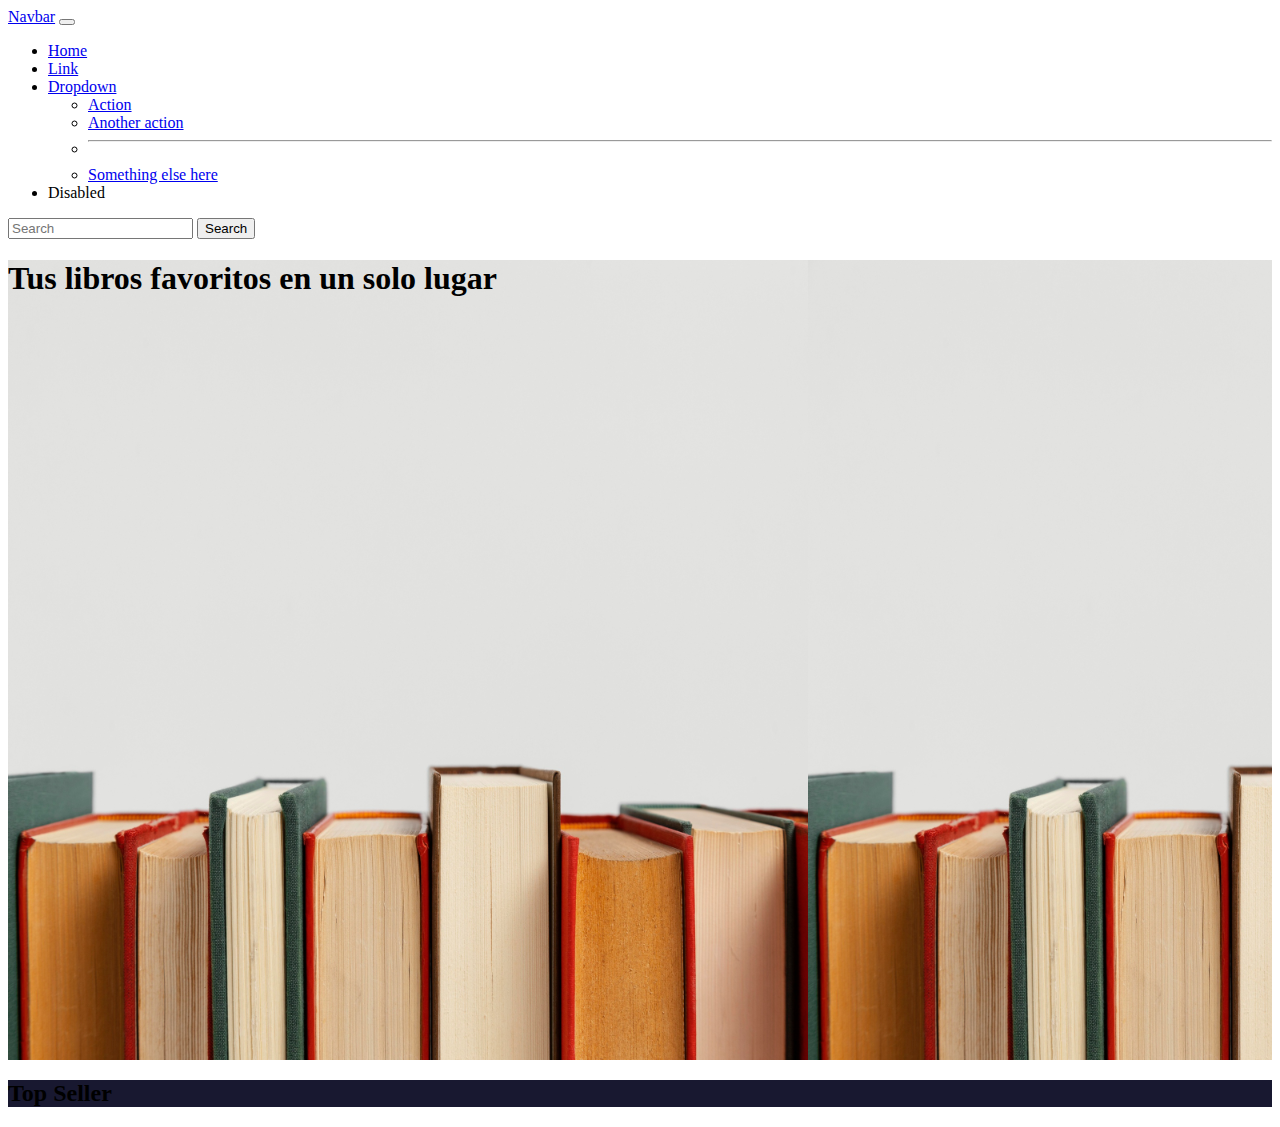
==== index.html @ 66e06c29 "agregando elementos" ====
<!DOCTYPE html>
<html lang="en">
<head>
    <meta charset="UTF-8">
    <meta http-equiv="X-UA-Compatible" content="IE=edge">
    <meta name="viewport" content="width=device-width, initial-scale=1.0">
    <link href="https://cdn.jsdelivr.net/npm/bootstrap@5.3.0-alpha3/dist/css/bootstrap.min.css" rel="stylesheet" integrity="sha384-KK94CHFLLe+nY2dmCWGMq91rCGa5gtU4mk92HdvYe+M/SXH301p5ILy+dN9+nJOZ" crossorigin="anonymous">
    <link rel="stylesheet" href="./css/styles.css">
    <title>Document</title>
</head>
<body>
    <nav class="navbar navbar-expand-lg bg-body-tertiary">
        <div class="container-fluid">
          <a class="navbar-brand" href="#">Navbar</a>
          <button class="navbar-toggler" type="button" data-bs-toggle="collapse" data-bs-target="#navbarSupportedContent" aria-controls="navbarSupportedContent" aria-expanded="false" aria-label="Toggle navigation">
            <span class="navbar-toggler-icon"></span>
          </button>
          <div class="collapse navbar-collapse" id="navbarSupportedContent">
            <ul class="navbar-nav me-auto mb-2 mb-lg-0">
              <li class="nav-item">
                <a class="nav-link active" aria-current="page" href="#">Home</a>
              </li>
              <li class="nav-item">
                <a class="nav-link" href="#">Link</a>
              </li>
              <li class="nav-item dropdown">
                <a class="nav-link dropdown-toggle" href="#" role="button" data-bs-toggle="dropdown" aria-expanded="false">
                  Dropdown
                </a>
                <ul class="dropdown-menu">
                  <li><a class="dropdown-item" href="#">Action</a></li>
                  <li><a class="dropdown-item" href="#">Another action</a></li>
                  <li><hr class="dropdown-divider"></li>
                  <li><a class="dropdown-item" href="#">Something else here</a></li>
                </ul>
              </li>
              <li class="nav-item">
                <a class="nav-link disabled">Disabled</a>
              </li>
            </ul>
            <form class="d-flex" role="search">
              <input class="form-control me-2" type="search" placeholder="Search" aria-label="Search">
              <button class="btn btn-outline-success" type="submit">Search</button>
            </form>
          </div>
        </div>
      </nav>
      <main class="principal">
        <h1>Tus libros favoritos en un solo lugar</h1>

      </main>
      <div class="top-seller">
        <h2> Top Seller</h2>
      </div>
    
    <script src="https://cdn.jsdelivr.net/npm/bootstrap@5.3.0-alpha3/dist/js/bootstrap.bundle.min.js" integrity="sha384-ENjdO4Dr2bkBIFxQpeoTz1HIcje39Wm4jDKdf19U8gI4ddQ3GYNS7NTKfAdVQSZe" crossorigin="anonymous"></script>
    <script src="./js/nuevo.js"></script>
</body>
</html>
---- css/styles.css ----
.principal{background-image: url(../img/old-books-arrangement-with-copy-space.jpg);
background-size: contain;
height: 50rem;}

.top-seller{background-color: rgb(24, 24, 48);
}

.contacto-pag{
    background-image: url(../img/creative-composition-with-different-books.jpg);
    height: 100vh;
    background-size: cover;
    
}



.fondo_apertura{
    margin-top: 8rem;
    display:flex;
    justify-content: center;
    align-self: center;
}

.fondo_inicio_sesion{
    margin-top: 8rem;
}
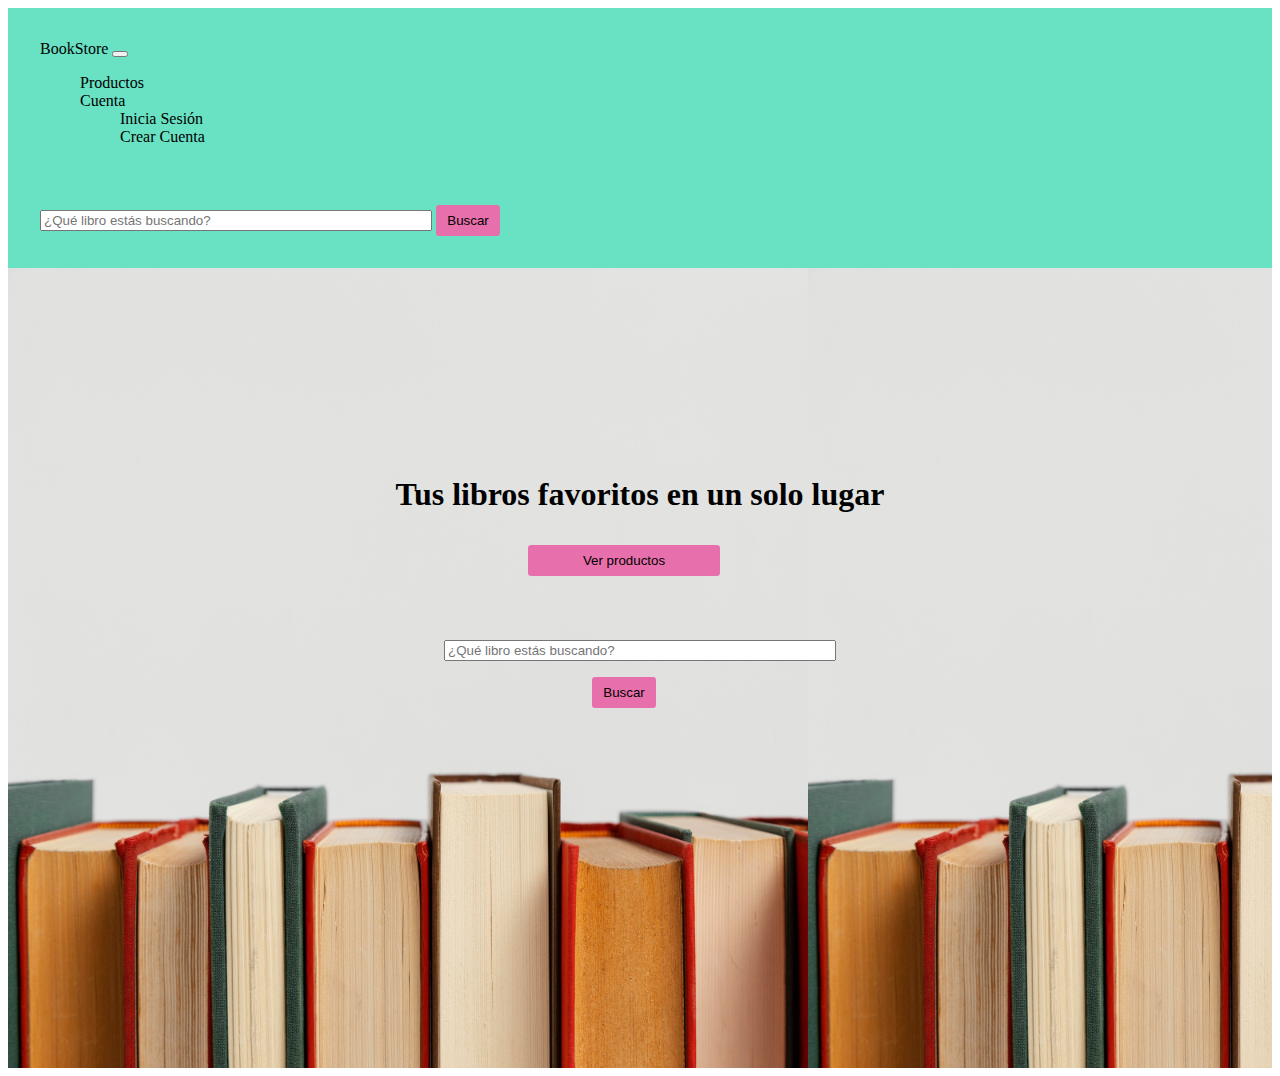
==== commit 72a779ca: "agregando mejoras js" ====
--- a/index.html
+++ b/index.html
@@ -9,51 +9,57 @@
     <title>Document</title>
 </head>
 <body>
-    <nav class="navbar navbar-expand-lg bg-body-tertiary">
-        <div class="container-fluid">
-          <a class="navbar-brand" href="#">Navbar</a>
-          <button class="navbar-toggler" type="button" data-bs-toggle="collapse" data-bs-target="#navbarSupportedContent" aria-controls="navbarSupportedContent" aria-expanded="false" aria-label="Toggle navigation">
-            <span class="navbar-toggler-icon"></span>
-          </button>
-          <div class="collapse navbar-collapse" id="navbarSupportedContent">
-            <ul class="navbar-nav me-auto mb-2 mb-lg-0">
-              <li class="nav-item">
-                <a class="nav-link active" aria-current="page" href="#">Home</a>
-              </li>
-              <li class="nav-item">
-                <a class="nav-link" href="#">Link</a>
-              </li>
-              <li class="nav-item dropdown">
-                <a class="nav-link dropdown-toggle" href="#" role="button" data-bs-toggle="dropdown" aria-expanded="false">
-                  Dropdown
-                </a>
-                <ul class="dropdown-menu">
-                  <li><a class="dropdown-item" href="#">Action</a></li>
-                  <li><a class="dropdown-item" href="#">Another action</a></li>
-                  <li><hr class="dropdown-divider"></li>
-                  <li><a class="dropdown-item" href="#">Something else here</a></li>
-                </ul>
-              </li>
-              <li class="nav-item">
-                <a class="nav-link disabled">Disabled</a>
-              </li>
+  <nav class="navbar navbar-expand-lg ">
+    <div class="container-fluid">
+      <a class="navbar-brand" href="../index.html">BookStore</a>
+      <button class="navbar-toggler" type="button" data-bs-toggle="collapse" data-bs-target="#navbarSupportedContent" aria-controls="navbarSupportedContent" aria-expanded="false" aria-label="Toggle navigation">
+        <span class="navbar-toggler-icon"></span>
+      </button>
+      <div class="collapse navbar-collapse" id="navbarSupportedContent">
+        <ul class="navbar-nav me-auto mb-2 mb-lg-0">
+          <li class="nav-item">
+            <a class="nav-link active" aria-current="page" href="#">Productos</a>
+          </li>
+          <li class="nav-item">
+            <a class="nav-link" href="#"></a>
+          </li>
+          <li class="nav-item dropdown">
+            <a class="nav-link dropdown-toggle" href="#" role="button" data-bs-toggle="dropdown" aria-expanded="false">
+              Cuenta
+            </a>
+            <ul class="dropdown-menu">
+              <li><a class="dropdown-item" href="#">Inicia Sesión</a></li>
+              <li><a class="dropdown-item" href="#">Crear Cuenta</a></li>
             </ul>
-            <form class="d-flex" role="search">
-              <input class="form-control me-2" type="search" placeholder="Search" aria-label="Search">
-              <button class="btn btn-outline-success" type="submit">Search</button>
-            </form>
-          </div>
-        </div>
-      </nav>
-      <main class="principal">
-        <h1>Tus libros favoritos en un solo lugar</h1>
+          </li>
+          <li class="nav-item">
+            <a class="nav-link disabled">Disabled</a>
+          </li>
+        </ul>
+        <form class="d-flex" role="search">
+          <input class="form-control me-2" type="text" id="search-item"placeholder="¿Qué libro estás buscando?" aria-label="Search">
+          <button class="btn buscar btn-outline-success" type="submit">Buscar</button>
+        </form>
+      </div>
+    </div>
+  </nav>
+  <main class="principal">
+    <h1>Tus libros favoritos en un solo lugar</h1>
+    <button class="boton-menu"> <a href="./pages/productos.html">Ver productos</a></button>
+    
+      <input class="form-control me-2" class="search-item"type="text" id="search-item"placeholder="¿Qué libro estás buscando?" aria-label="Search">
+      <button class="btn buscar"  id="busqueda">Buscar</button>
+    
 
-      </main>
-      <div class="top-seller">
-        <h2> Top Seller</h2>
-      </div>
+  </main>
+  <section class="libro-detalle"> 
+ 
+  </section>
+  
     
     <script src="https://cdn.jsdelivr.net/npm/bootstrap@5.3.0-alpha3/dist/js/bootstrap.bundle.min.js" integrity="sha384-ENjdO4Dr2bkBIFxQpeoTz1HIcje39Wm4jDKdf19U8gI4ddQ3GYNS7NTKfAdVQSZe" crossorigin="anonymous"></script>
+    <script src="./js/listaDeProductos.js"></script>
     <script src="./js/nuevo.js"></script>
+  
 </body>
 </html>--- a/css/styles.css
+++ b/css/styles.css
@@ -1,10 +1,30 @@
+*{
+    list-style: none;
+    text-decoration: none;
+}
+
+a{  list-style: none;
+    text-decoration: none;
+color: black;}
+
 .principal{background-image: url(../img/old-books-arrangement-with-copy-space.jpg);
 background-size: contain;
-height: 50rem;}
-
-.top-seller{background-color: rgb(24, 24, 48);
-}
-
+height: 50rem; display: flex;
+flex-direction: column;}
+
+.libro-detalle{background-color: rgb(160, 160, 216);
+    
+}
+.principal h1{
+    text-align: center;
+    margin-top: 13rem;
+    margin-bottom: 2rem;
+}
+
+.principal button{
+    
+    align-self: center;
+}
 .contacto-pag{
     background-image: url(../img/creative-composition-with-different-books.jpg);
     height: 100vh;
@@ -12,7 +32,11 @@
     
 }
 
-
+.form-control{
+    width: 30vw;
+    align-self: center;
+    margin-top: 3rem;
+}
 
 .fondo_apertura{
     margin-top: 8rem;
@@ -23,4 +47,275 @@
 
 .fondo_inicio_sesion{
     margin-top: 8rem;
+}
+
+.navbar{
+    background-color: rgba(28, 209, 164, 0.658);
+    padding: 2rem;
+}
+.menu{ background-color: rgba(28, 209, 164, 0.658) ;
+height: 130vh;
+padding-top: 5rem;
+border-radius: .5rem;
+padding-right: 0;}
+
+.buscar{
+    border-radius: .2rem;
+    background-color: rgb(231, 111, 171);
+    width: 5vw;
+    margin-top: 1rem;
+    margin-right: 2rem;
+    border: none;
+    padding:.5rem;
+}
+.boton-menu{
+    border-radius: .2rem;
+    background-color: rgb(231, 111, 171);
+    width: 15vw;
+    margin-bottom: 1rem;
+    margin-right: 2rem;
+    border: none;
+    padding:.5rem;
+}
+
+.boton-carrito{
+    margin-top: 6rem;
+    margin-right: .1rem;
+    margin-left: 3rem;
+    background-color: white;
+    padding: .28rem;
+    color: black;
+   
+}
+
+.boton-libro{
+    background-color: rgb(231, 111, 171);
+    border: none;
+    border-radius: 1rem;
+    margin: .2rem;
+}
+
+.boton-libro:hover{
+    background-color: rgba(238, 150, 194, 0.753);
+   
+}
+.libro-imagen{
+   
+}
+
+.suscribe_boletin{
+    margin-top: 3rem;
+    margin-bottom: 4rem;
+
+}
+.suscribe_boletin h2{
+    font-size: 20px;
+    text-align: center;
+}
+
+.suscribe_boletin input{
+    width: 40vw;
+    align-self: center;
+}
+
+.suscribe_boletin button{
+    width: 10vw;
+    align-self: center;
+    margin-top: 1.3rem;
+    background-color: rgb(231, 111, 171);
+    border-radius: 1rem;
+    border: none;
+}
+
+.volver{
+    margin-top: 4rem;
+}
+.main-carrito{
+    background-color: rgb(241, 235, 227);
+    padding: 10rem;
+    border-radius: 2rem;
+}
+.contenedor-carrito{
+    background-color: rgba(28, 209, 164, 0.658);
+    padding-top: 10rem;
+    display:flex;
+    flex-direction: column;
+    justify-content: center;
+    align-content: center;
+    padding-bottom: 20rem;
+    border-radius: 2rem;
+
+}
+
+.carrito-vacio{text-align: center;
+padding: 1.5rem;}
+
+.carrito button{ width: 18rem;
+    border-radius: 2rem;
+    background-color: blueviolet;
+align-self: center;
+color: aliceblue;}
+
+.carrito a{color: aliceblue;
+    font-size: 20px;
+
+}
+
+
+.titulo_todas_las_asesorias{text-align: center;
+padding-top: 4rem;
+padding-bottom: 4rem;}
+
+.btn-group{
+
+    display: flex;
+    width: 10vw;
+    margin-left: 60rem;
+    margin-bottom: 2rem;
+    background-color: rgb(231, 111, 171);
+
+}
+.dropdown-menu{
+width: 10vw;
+background-color: none;
+}
+
+.filtrarPor{
+    border: none;
+    background-color: none
+}
+.main-productos{
+   background-color: rgb(224, 221, 218);}
+
+/*carrito de compras*/
+
+
+.carrito-vacio h2{
+    font-size: 35px;
+   padding-top: 8rem;
+   padding-bottom: 2rem;
+   font-weight: bold;
+}
+.carrito-vacio button{
+    font-size: 20px;
+    margin-top: 4rem;
+    background-color: rgb(231, 111, 171);
+    padding: 0.5rem;
+    width: 18vw;
+    align-self: center;
+    border-radius: 1rem;
+    border: none;
+}
+
+.on{
+    background-image: url(../img/studio-shot-joyful-european-woman-wears-round-spectacles-holds-many-books.jpg);
+background-size: cover;
+height: 150vh;
+background-color: none;
+padding-top: 0;
+padding-bottom: 0rem;
+
+}
+.carrito-vacio h3{
+    margin-top: 1rem;
+    font-size: 25px;
+}
+
+.carrito-productos{
+    display: flex;
+    flex-direction: column;
+    gap: 1rem;
+}
+
+.carrito-libros{
+    display: flex;
+    justify-content: space-between;
+    background-color: rgba(229, 142, 186, 0.582);
+    padding: 0.8rem;
+    border-radius: 1rem;
+    align-items: center;
+}
+.carrito-libro-imagen{
+    width: 4rem;
+    border-radius: 1rem;
+}
+
+.carrito-libros small{
+    font-size: .85rem;
+    font-weight: bold;
+}
+
+.carrito-producto-eliminar{
+    border: 0;
+    background-color: transparent;
+    width: 7vw;
+    cursor: pointer;
+    font-size: 10px;
+    
+}
+
+.carrito-libro-titulo h3{
+    font-size: 15px;
+    flex-wrap: nowrap;
+    width: 10vw;
+}
+
+.carrito-acciones{
+    display: flex;
+    justify-content: space-between;
+}
+
+.carrito-boton-vaciar{
+    border: 0;
+    background-color: rgb(231, 111, 171);
+    border-radius: 1rem;
+    text-transform: uppercase;
+    cursor: pointer;
+    margin-top: 2rem;
+    margin-left: 1rem;
+}
+
+.carrito-boton-comprar{
+    border: 0;
+    background-color: rgb(231, 111, 171);
+    padding: 1rem;
+    border-radius: 1rem;
+    text-transform: uppercase;
+    cursor: pointer;
+    margin-top: 2rem;
+    margin-right: 2rem;
+}
+
+.box-carrito-compra{
+    display: flex;
+}
+
+.carrito-monto-total{
+    display: flex;
+    background-color: rgb(231, 111, 171);
+    padding: .5rem;
+    border-radius: 1rem;
+    text-transform: uppercase;
+    cursor: pointer;
+    border-top-left-radius: 1rem;
+    border-bottom-right-radius: 1rem;
+    gap: 1rem;
+    margin-top: 2rem;
+    margin-right: 1rem;
+}
+
+.carrito-compra-realizada{
+    font-weight: bold;
+    font-size: 30px;
+    width: 30vw;
+}
+.disabled{
+    display: none;
+}
+
+.CantidadCarrito{
+    background-color: white;
+    padding: .25rem;
+    border-radius: 1rem;
+    
 }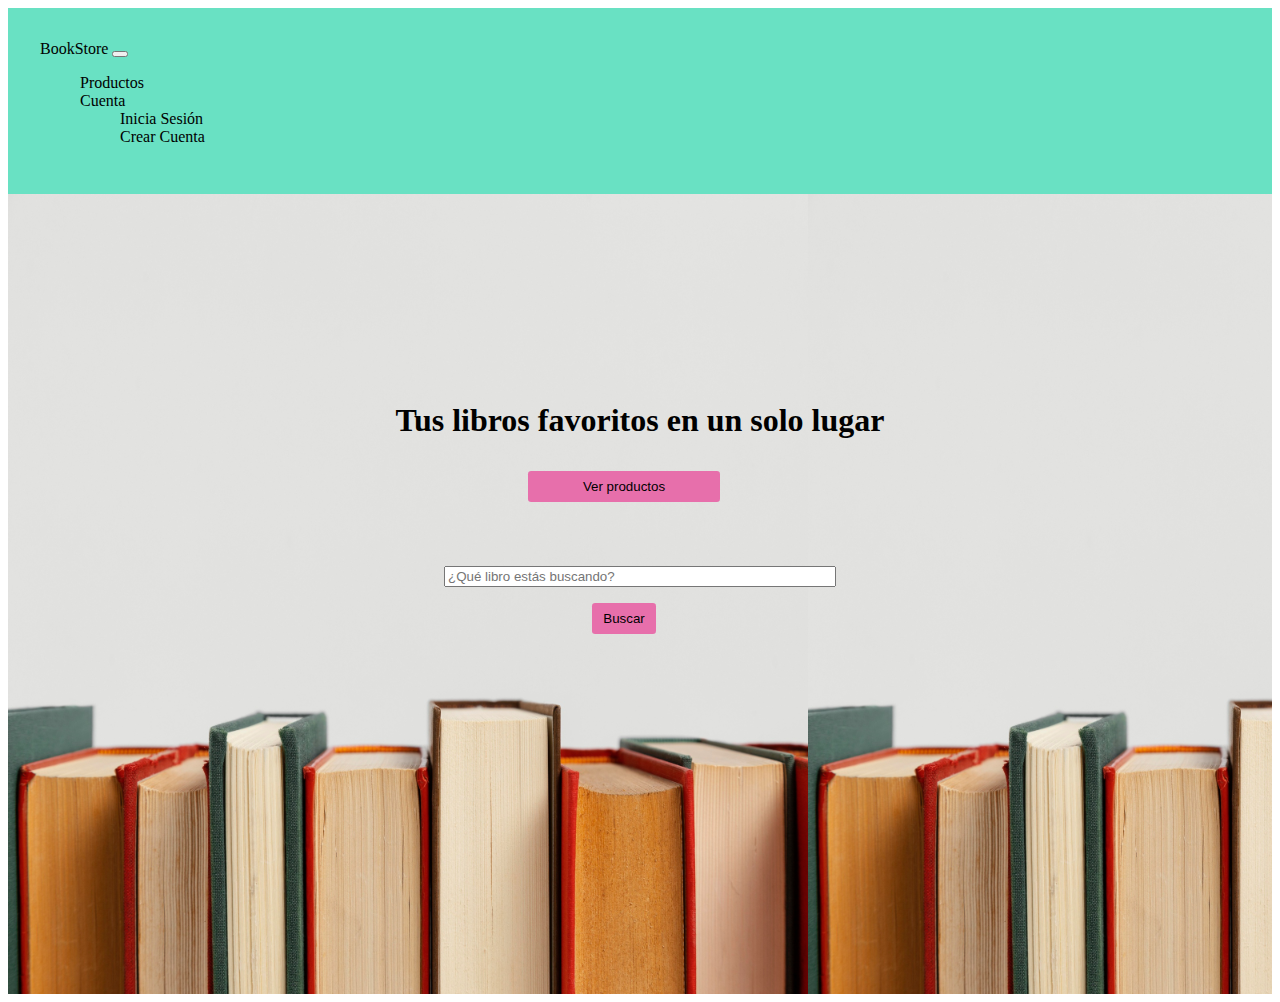
==== commit 81f9d828: "borrando input buscador, repetido innecesariamente" ====
--- a/index.html
+++ b/index.html
@@ -36,10 +36,7 @@
             <a class="nav-link disabled">Disabled</a>
           </li>
         </ul>
-        <form class="d-flex" role="search">
-          <input class="form-control me-2" type="text" id="search-item"placeholder="¿Qué libro estás buscando?" aria-label="Search">
-          <button class="btn buscar btn-outline-success" type="submit">Buscar</button>
-        </form>
+        
       </div>
     </div>
   </nav>
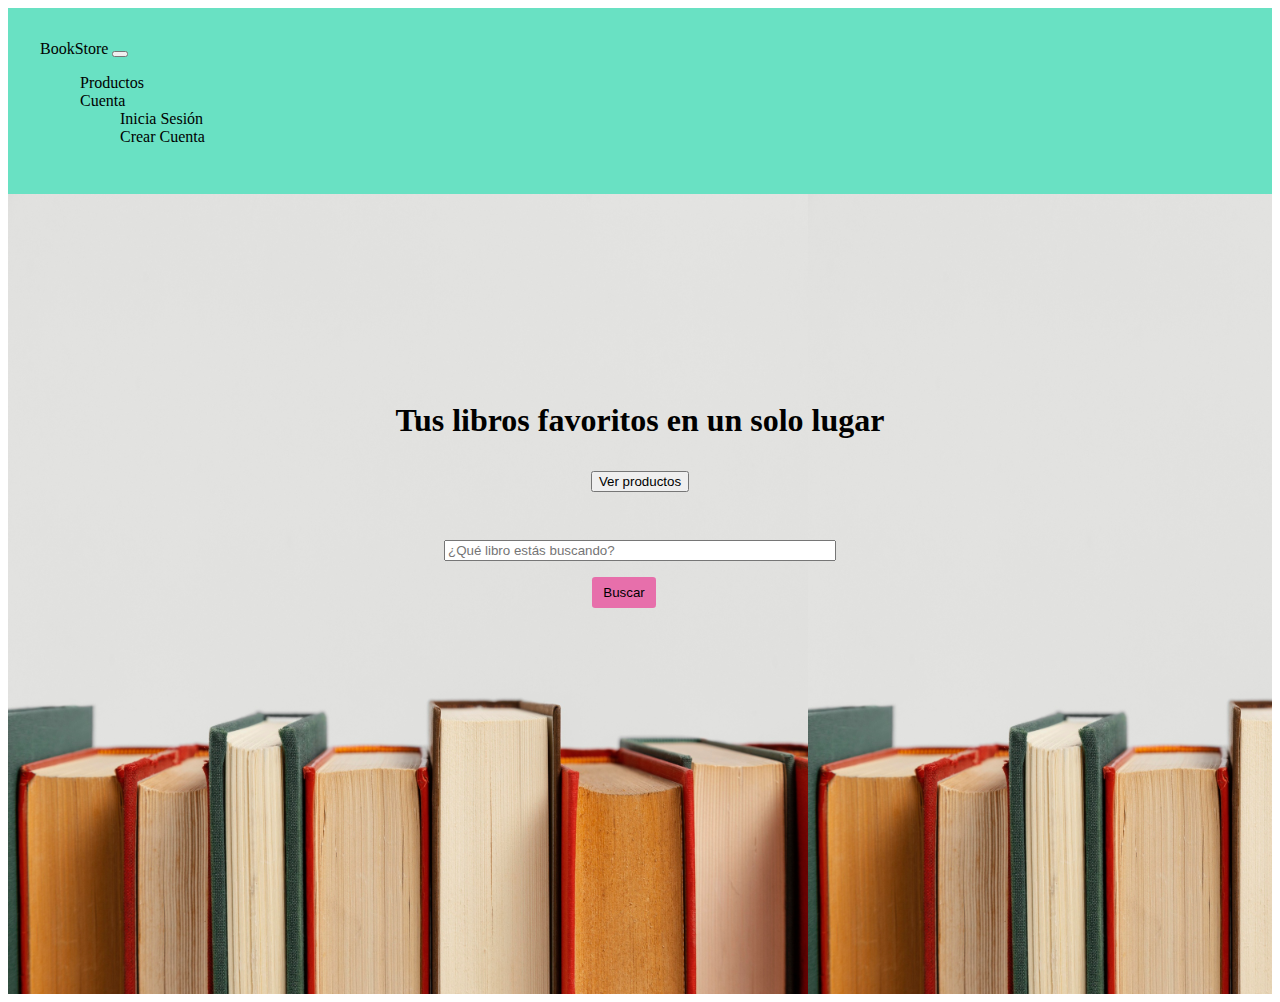
==== commit f3009d91: "agregando funcionalidades, filtro de precios, aumentar y disminuir cantidad de productos mediante cl" ====
--- a/index.html
+++ b/index.html
@@ -42,21 +42,22 @@
   </nav>
   <main class="principal">
     <h1>Tus libros favoritos en un solo lugar</h1>
-    <button class="boton-menu"> <a href="./pages/productos.html">Ver productos</a></button>
+    <button class="boton-menu btn"> <a href="./pages/productos.html">Ver productos</a></button>
     
       <input class="form-control me-2" class="search-item"type="text" id="search-item"placeholder="¿Qué libro estás buscando?" aria-label="Search">
-      <button class="btn buscar"  id="busqueda">Buscar</button>
+      <button class="btn buscar"  id="busqueda">Buscar </button>
     
 
   </main>
-  <section class="libro-detalle"> 
+  <section class="libro-detalle container-fluid"> 
  
   </section>
   
     
     <script src="https://cdn.jsdelivr.net/npm/bootstrap@5.3.0-alpha3/dist/js/bootstrap.bundle.min.js" integrity="sha384-ENjdO4Dr2bkBIFxQpeoTz1HIcje39Wm4jDKdf19U8gI4ddQ3GYNS7NTKfAdVQSZe" crossorigin="anonymous"></script>
-    <script src="./js/listaDeProductos.js"></script>
-    <script src="./js/nuevo.js"></script>
+
+    
+    <script src="./js/productoFiltrado.js"></script>
   
 </body>
 </html>--- a/css/styles.css
+++ b/css/styles.css
@@ -12,8 +12,55 @@
 height: 50rem; display: flex;
 flex-direction: column;}
 
-.libro-detalle{background-color: rgb(160, 160, 216);
-    
+.libro-detalle{background-color: rgba(28, 209, 164, 0.658);
+    
+}
+
+.filtro{
+
+}
+.filtroPrecio{
+    display: flex;
+    flex-direction: column;
+    width: 30rem;
+}
+.filtroPrecio button{
+    width: 10rem;
+    margin-left: 3rem;
+    margin-top: 1rem;
+    border-radius: .2rem;
+    background-color: rgb(231, 111, 171);
+    border: none;
+    
+}
+.filtroPrecio input{
+    margin-top: .4rem;
+}
+.producto-filtrado{
+    padding: 2rem;
+}
+.card-box{
+    display:flex;
+    justify-content: center;
+    align-items: center;
+    flex-direction: row;
+    padding: 5rem;
+}
+
+.tituloDeCategorias{text-align: center;
+    padding-top: 4rem;
+    padding-bottom: 4rem;}
+.contenedor-libros{
+  
+}
+.filtro-imagen{
+    width: 13vw;
+}
+
+.division{
+ 
+    display: flex;
+    flex-direction: column;
 }
 .principal h1{
     text-align: center;
@@ -53,7 +100,7 @@
     background-color: rgba(28, 209, 164, 0.658);
     padding: 2rem;
 }
-.menu{ background-color: rgba(28, 209, 164, 0.658) ;
+.tiposCategorias{ background-color: rgba(28, 209, 164, 0.658) ;
 height: 130vh;
 padding-top: 5rem;
 border-radius: .5rem;
@@ -68,7 +115,7 @@
     border: none;
     padding:.5rem;
 }
-.boton-menu{
+.btnMenu{
     border-radius: .2rem;
     background-color: rgb(231, 111, 171);
     width: 15vw;
@@ -78,7 +125,7 @@
     padding:.5rem;
 }
 
-.boton-carrito{
+.btnCarrito{
     margin-top: 6rem;
     margin-right: .1rem;
     margin-left: 3rem;
@@ -88,20 +135,18 @@
    
 }
 
-.boton-libro{
+.btnLibro{
     background-color: rgb(231, 111, 171);
     border: none;
     border-radius: 1rem;
     margin: .2rem;
 }
 
-.boton-libro:hover{
+.btnLibro:hover{
     background-color: rgba(238, 150, 194, 0.753);
    
 }
-.libro-imagen{
-   
-}
+
 
 .suscribe_boletin{
     margin-top: 3rem;
@@ -135,7 +180,7 @@
     padding: 10rem;
     border-radius: 2rem;
 }
-.contenedor-carrito{
+.contenedorCarrito{
     background-color: rgba(28, 209, 164, 0.658);
     padding-top: 10rem;
     display:flex;
@@ -147,7 +192,7 @@
 
 }
 
-.carrito-vacio{text-align: center;
+.carritoEmpty {text-align: center;
 padding: 1.5rem;}
 
 .carrito button{ width: 18rem;
@@ -162,21 +207,19 @@
 }
 
 
-.titulo_todas_las_asesorias{text-align: center;
-padding-top: 4rem;
-padding-bottom: 4rem;}
-
 .btn-group{
 
     display: flex;
     width: 10vw;
-    margin-left: 60rem;
-    margin-bottom: 2rem;
-    background-color: rgb(231, 111, 171);
-
-}
+ 
+    margin-bottom: 8rem;
+    background-color: rgb(231, 111, 171);
+border: none;
+}
+
+.cajaFiltro
 .dropdown-menu{
-width: 10vw;
+width: 18vw;
 background-color: none;
 }
 
@@ -189,14 +232,25 @@
 
 /*carrito de compras*/
 
-
-.carrito-vacio h2{
+.btnAumentar, .btnDisminuir{
+    border-radius: 1rem;
+    background-color: rgb(231, 111, 171);
+    margin: .4rem;
+
+}
+
+small{
+    font-size: 15px;
+    font-weight: bold;
+}
+
+.carritoEmpty  h2{
     font-size: 35px;
    padding-top: 8rem;
    padding-bottom: 2rem;
    font-weight: bold;
 }
-.carrito-vacio button{
+.carritoEmpty  button{
     font-size: 20px;
     margin-top: 4rem;
     background-color: rgb(231, 111, 171);
@@ -216,7 +270,7 @@
 padding-bottom: 0rem;
 
 }
-.carrito-vacio h3{
+.carritoEmpty  h3{
     margin-top: 1rem;
     font-size: 25px;
 }
@@ -235,17 +289,17 @@
     border-radius: 1rem;
     align-items: center;
 }
-.carrito-libro-imagen{
+.libroImagenEnCarrito{
     width: 4rem;
     border-radius: 1rem;
 }
 
-.carrito-libros small{
+.librosEnCarrito small{
     font-size: .85rem;
     font-weight: bold;
 }
 
-.carrito-producto-eliminar{
+.eliminarLibroCarrito{
     border: 0;
     background-color: transparent;
     width: 7vw;
@@ -254,7 +308,7 @@
     
 }
 
-.carrito-libro-titulo h3{
+.carritoTituloLibro h3{
     font-size: 15px;
     flex-wrap: nowrap;
     width: 10vw;
@@ -265,7 +319,7 @@
     justify-content: space-between;
 }
 
-.carrito-boton-vaciar{
+.vaciarCarrito{
     border: 0;
     background-color: rgb(231, 111, 171);
     border-radius: 1rem;
@@ -275,7 +329,7 @@
     margin-left: 1rem;
 }
 
-.carrito-boton-comprar{
+.btnComprarCarrito{
     border: 0;
     background-color: rgb(231, 111, 171);
     padding: 1rem;
@@ -290,7 +344,7 @@
     display: flex;
 }
 
-.carrito-monto-total{
+.montoTotalCarrito{
     display: flex;
     background-color: rgb(231, 111, 171);
     padding: .5rem;
@@ -304,7 +358,7 @@
     margin-right: 1rem;
 }
 
-.carrito-compra-realizada{
+.compraRealizada{
     font-weight: bold;
     font-size: 30px;
     width: 30vw;
@@ -318,4 +372,42 @@
     padding: .25rem;
     border-radius: 1rem;
     
-}+}
+/* media query*/
+
+@media (max-width: 576px) {s
+
+    .tiposCategorias{
+        padding: 0;
+        margin: 0;
+    }
+    .boton-menu{
+        width: 27vw;
+        padding: 0.2;
+        margin-right: 0.5rem;
+     
+        font-size: 15px;
+    }
+.librosEnCarrito{flex-direction: column;}
+
+.carrito-acciones{
+    flex-direction: column;
+}
+.vaciarCarrito{
+    
+}
+.btn{
+    font-size: 13px;
+    width: 18vw;
+}
+
+.montoTotalCarrito{
+    width: 18vw;
+}
+
+.montoTotalCarrito p{
+    font-size: 15px;
+}
+.box-carrito-compra{
+    flex-direction: column;
+}}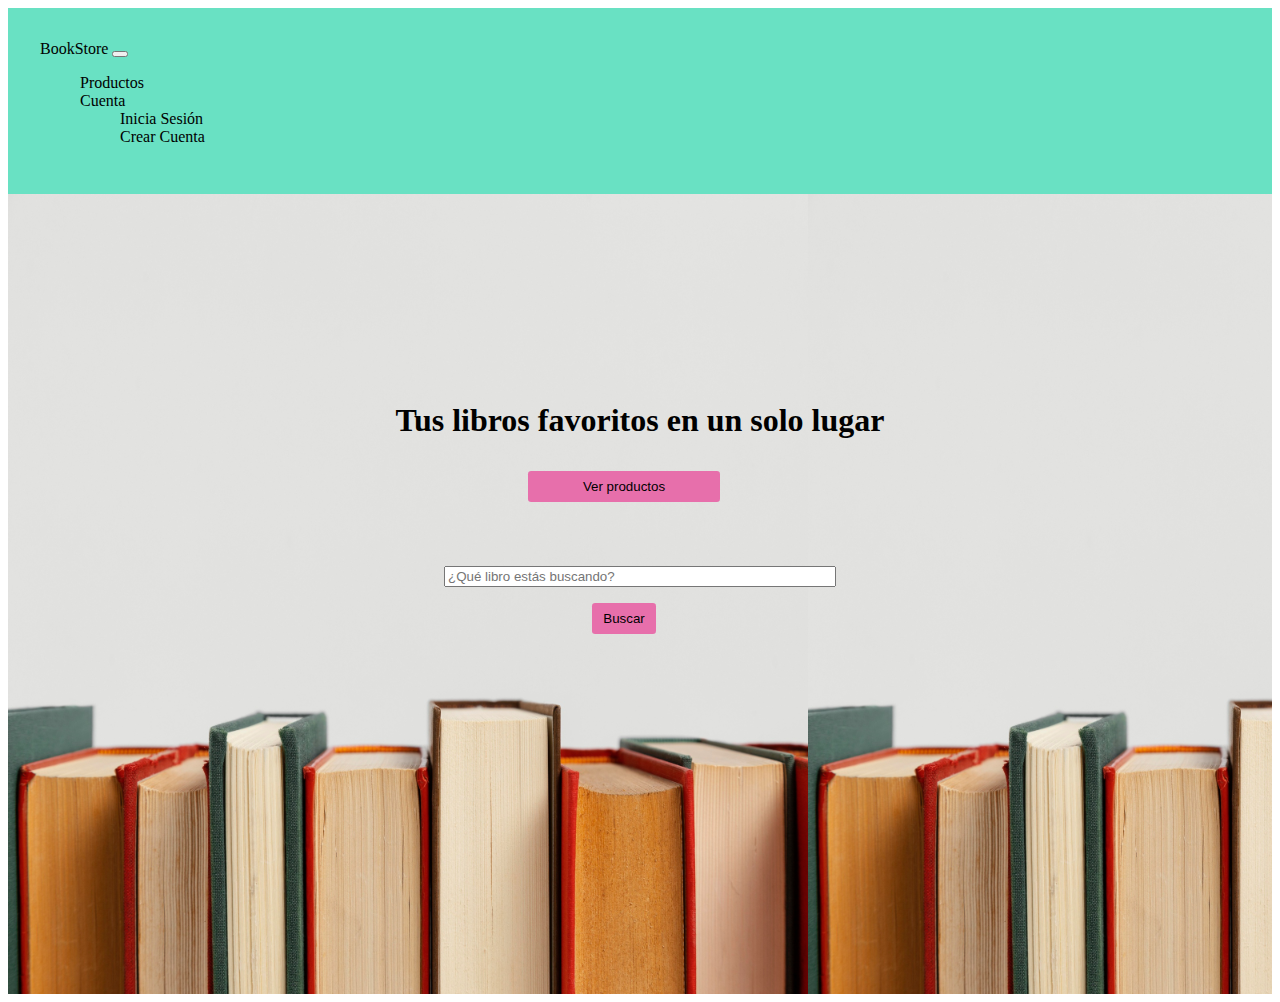
==== commit 3ab05fbf: "mejoras responsive" ====
--- a/index.html
+++ b/index.html
@@ -42,7 +42,7 @@
   </nav>
   <main class="principal">
     <h1>Tus libros favoritos en un solo lugar</h1>
-    <button class="boton-menu btn"> <a href="./pages/productos.html">Ver productos</a></button>
+    <button class="btnMenu btn"> <a href="./pages/productos.html">Ver productos</a></button>
     
       <input class="form-control me-2" class="search-item"type="text" id="search-item"placeholder="¿Qué libro estás buscando?" aria-label="Search">
       <button class="btn buscar"  id="busqueda">Buscar </button>
--- a/css/styles.css
+++ b/css/styles.css
@@ -218,10 +218,7 @@
 }
 
 .cajaFiltro
-.dropdown-menu{
-width: 18vw;
-background-color: none;
-}
+
 
 .filtrarPor{
     border: none;
@@ -381,10 +378,10 @@
         padding: 0;
         margin: 0;
     }
-    .boton-menu{
+    .btnMenu{
         width: 27vw;
-        padding: 0.2;
-        margin-right: 0.5rem;
+        padding: 0;
+        margin-right: 0;
      
         font-size: 15px;
     }
@@ -393,8 +390,14 @@
 .carrito-acciones{
     flex-direction: column;
 }
+
+.boxVaciarCarrito{
+    display: flex;
+    
+}
 .vaciarCarrito{
-    
+    width: 100vw;
+    align-self: center;
 }
 .btn{
     font-size: 13px;
@@ -410,4 +413,42 @@
 }
 .box-carrito-compra{
     flex-direction: column;
-}}+
+}
+.btn-group{
+    width: 8rem;
+}
+.dropdown-menu{
+    width: 85vw;
+}
+
+.main-carrito{
+    padding: 2rem;
+}
+.carritoEmpty button{
+    width: 35vw;
+}
+
+.carrito-libros{
+    display: flex;
+    flex-direction: column;
+}
+
+.montoTotalCarrito {
+    width: 20vw;
+    padding: .2rem;
+}
+.btnComprarCarrito{width: 40vw;
+padding: .2rem;}
+
+.on{
+    height:44vh ;
+    margin-top: 4rem;
+}
+
+.compraRealizada{
+    width: 60vw;
+    font-size: 25px;
+    padding-top: 25rem;
+}
+}